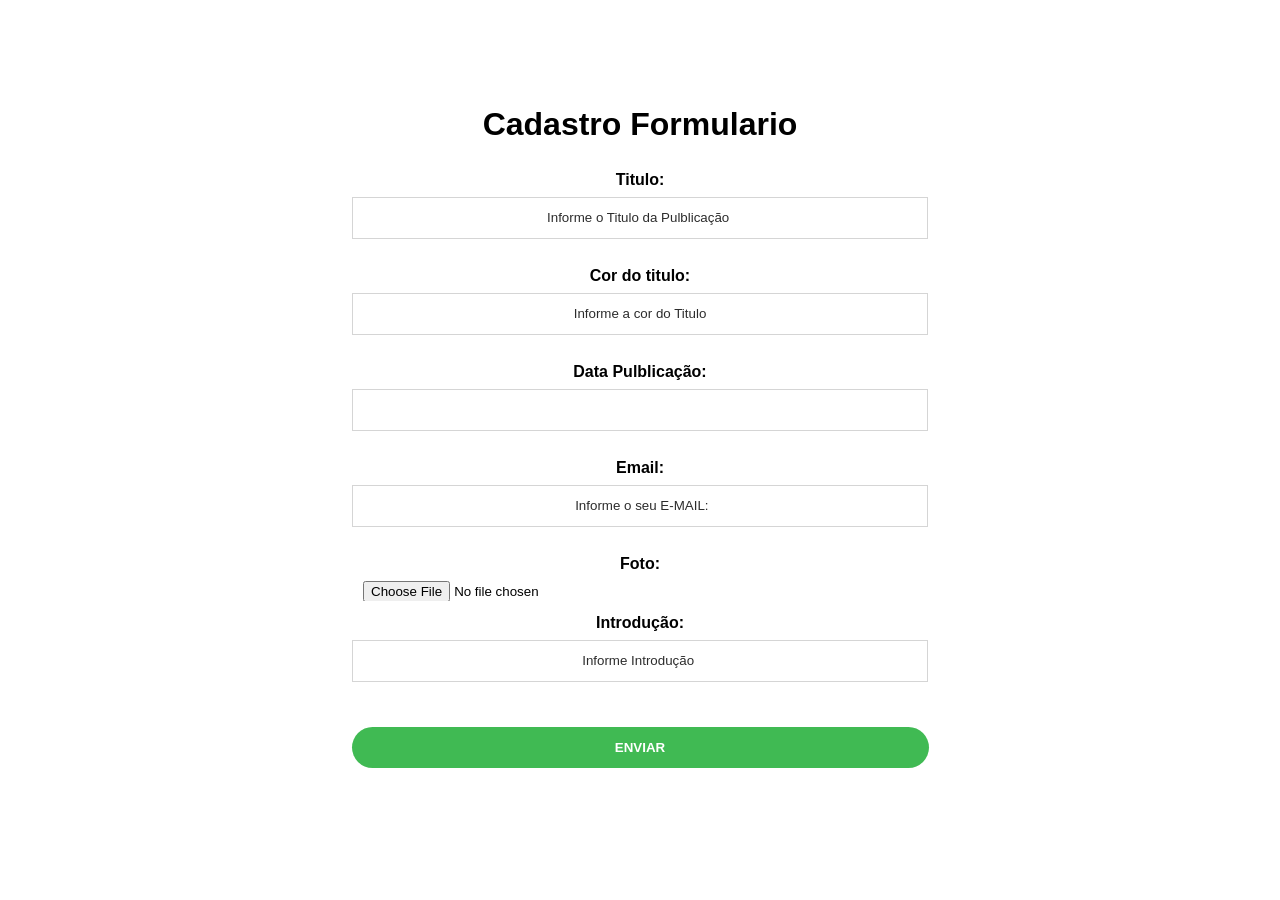
==== formularios.html @ b4d74f6e "atividade2" ====
<!DOCTYPE html PUBLIC "-//W3C//DTD XHTML 1.0 Transitional//EN" "http://www.w3.org/TR/xhtml1/DTD/xhtml1-transitional.dtd">
<html>
<head>
	<meta http-equiv="Content-Type" content="text/html; charset=UTF-8" />


	<META NAME="ROBOTS" content="INDEX, FOLLOW" />
  <META NAME="Googlebot" CONTENT="index,follow" />
  <META NAME="MSNBot" CONTENT="index,follow,all" />
  <meta http-equiv="Content-Type" content="text/html; charset=UTF-8" /></head>


  <link rel="stylesheet" href="css/reset.css" />
  <link rel="stylesheet" href="css/framework.css" />
  <link rel="stylesheet" href="estilo.css" />


</head>



	<body>
		 

		 <div class="home1">
           <div class="meio">
           	      <div style="clear:both; height:100px;"></div>

           	    <center><h1 class="preto nomargin bold"> Cadastro Formulario </h1></center>


           	    <div style="clear: both; height: 20px;"></div>



           	    <form class="centro" name="formulariologin"   method="POST" enctype="multipart/form-data">

           	    	   <label class="preto bold "> Titulo: </label>
		              <div style="clear:both; height:5px;"></div>
		              <input class="contato" type="text" name="titulo"  placeholder="Informe o Titulo da Pulblicação " required>

		              <div style="clear:both; height:10px;"></div>


		              <label class=" preto bold"> Cor do titulo: </label>
		              <div style="clear:both; height:5px;"></div>
		              <input class="contato" type="text" name="cor"  placeholder="Informe a cor do Titulo" required>

		              <div style="clear:both; height:10px;"></div>



		              <label class="bold nomargin"> Data Pulblicação: </label>
              
                      <div style="clear:both; height:5px;"></div>

                  <input type="text" class="contato" 
                   name="pesquisar"   id="datepicker" maxlength="10"  required />

                        <div style="clear:both; height:10px;"></div>
                          

                          <label class="bold nomargin"> Email: </label>
              
                      <div style="clear:both; height:5px;"></div>

                      <input type="email" class="contato"  name="email" id="email" placeholder=" Informe o seu E-MAIL:" required>




                        <div style="clear:both; height:10px;"></div>
                          

                          <label class="bold nomargin"> Foto: </label>
              
                      <div style="clear:both; height:5px;"></div>

               <input class="contato" type="file" name="foto1" value="<?php echo $foto1; ?>" placeholder=" ">

                <div style="clear:both; height:10px;"></div>



                 <label class="preto bold "> Introdução: </label>
		              <div style="clear:both; height:5px;"></div>
		              <input class="contato" type="text" name="titulo"  placeholder="Informe Introdução " required>

		              <div style="clear:both; height:10px;"></div>



		              <div style="clear:both;height:20px;"></div>

                                <input type="submit" name="submit" value="ENVIAR" id="btenviar">

                                <div style="clear:both;height:50px;"></div>











                


                  <script type="text/javascript" src="jquery-3.5.1.min.js"> </script>
                  <script type="text/javascript" src="jquery-ui.min.js"> </script>


                  <script>
                        $("#datepicker").datepicker({
                          dateFormat: "dd/mm/yy",
                          dayNames: ['Domingo','Segunda','Terça','Quarta','Quinta','Sexta','Sábado'],
                          dayNamesMin: ['D','S','T','Q','Q','S','S','D'],
                          dayNamesShort: ['Dom','Seg','Ter','Qua','Qui','Sex','Sáb','Dom'],
                          monthNames: ['Janeiro','Fevereiro','Março','Abril','Maio','Junho','Julho','Agosto','Setembro','Outubro','Novembro','Dezembro'],
                          monthNamesShort: ['Jan','Fev','Mar','Abr','Mai','Jun','Jul','Ago','Set','Out','Nov','Dez'],
                          nextText: 'Próximo',
                          prevText: 'Anterior'
                        });
                    </script>




           	   </form><!-- fecha formulario --> 	
               

           
           </div><!-- fim meio -->
		 </div><!-- fecha home1-->	




	</body>	


</html>
---- css/framework.css ----
/*GRIDS*/

html, body{
	font-size: 100%; /* 1 */
    -ms-text-size-adjust: 100%; /* 2 */
}

body{
	width:100%;
	font-family: Arial, Verdana;
	background:white;
	letter-spacing: -0.31em; /* Webkit: collapse white-space between units */
    *letter-spacing: normal; /* reset IE < 8 */
    *word-spacing: -0.43em; /* IE < 8: collapse white-space between units */
    text-rendering: optimizespeed; /* Webkit: fixes text-rendering: optimizeLegibility */
    display: -webkit-flex;
    -webkit-flex-flow: row wrap;
    /* IE10 uses display: flexbox */
    display: -ms-flexbox;
    -ms-flex-flow: row wrap;
    overflow-x:hidden;
    background: url(../img/background.jpg);
}

.meio {
	position:relative;
	width:1225px;
	margin-left:auto;
	margin-right:auto;	
	
}

.esquerda{
	position:relative;
	float:left;	
}

.direita{
	position:relative;
	float:right;	
}

.centro{
  text-align:center;
}

div{
	
    zoom: 1;
    letter-spacing: normal;
    word-spacing: normal;
    vertical-align: top;
    text-rendering: auto;
    
    
}


.coluna5{
	width: 17.5%;
    
}

.coluna3 {
    width: 31%;
}


.coluna4 {
    width: 22.5%;
    
}

.coluna2 {
    width: 47.7%;
}


.w40 {
    width: 37.5%;
}


.w60 {
    width: 58%;
}

.w100 {
    width: 100%;
}

.link{
  transition-duration:.3s;
}

.link:hover{
  text-decoration:underline;
}

.fotodiv{
	width:90%;
	margin:5%;
}

.iconmais{
  position: absolute;
  width: 100%;
  height: 100%;
  background:url(img/iconmais.png), url(img/iconmaisback.png);
  background-position: center, center;
  background-repeat: no-repeat, repeat;
  transition-duration:.3s;
  opacity:0;
  top:0;
  z-index:9;
}

.iconmais:hover{
  opacity:.9;
}

.iconmaistexto{
  position: absolute;
    left:0;
    bottom:0;
    margin-bottom:-200px;
    width:100%;
    height:auto;
    color: white;
    text-align: center;
    padding:20px 0px;
    background: #1753CD;
    transition-duration: .3s;
}

.foto:hover .iconmaistexto{
  margin-bottom:0px;
}


/*Títutlo e texto padrão*/

h1 {
    font-size: 2em;
    margin: 0.67em 0;
}

h2 {
    font-size: 1.7em;
    margin: 0.83em 0;
}

h3 {
    font-size: 1.5em;
    margin: 1em 0;
}

h4{
  font-size: 1.33em;
    margin: 1em 0;
}

h5{
  font-size: 1.17em;
    margin: 1em 0;
}

.tamanhoh1 {
    font-size: 2em;
    margin: 0.67em 0;
}

.tamanhoh2 {
    font-size: 1.7em;
    margin: 0.83em 0;
}

.tamanhoh3 {
    font-size: 1.5em;
    margin: 1em 0;
}

.tamanhoh4{
  font-size: 1.33em;
    margin: 1em 0;
}

.tamanhoh5{
  font-size: 1.17em;
    margin: 1em 0;
}

p, .textopadrao {
    font-size: 12pt;
    margin: 0.87em 0;
}

.textopadrao2{
    font-size: 11pt;
    margin: 0.77em 0;
}

b,
strong, .bold {
    font-weight: 700;
}

blockquote {
    margin: 1em 40px;
}

em, .italico{
	font-style:italic;
}


/*Menus Topo base*/


ul.menutopo{
	position:relative;
  float:right;
	height:57px;
	display: inline-block;
	
}

li.menutopo{
	display: inline-block;
	float:left;
  font-weight: normal;
	font-size:12pt;
	opacity:1;
	transition-duration: 0.3s;
}

li.menutopo:hover{
	background:#5F4234;
	text-decoration:none;
	transition-duration: 0.3s;
}


/*CSS MENU*/

.cssmenu ul{
  position: absolute;
  width:120px;
  background: white;
  z-index:10;
  margin-top:25px;
  padding:7px 0px;
  border-radius:10px;
  border:4px solid #F5821F;
  margin-left:4px;
  transition-duration:.3s;
  opacity:0;
  visibility:hidden;
}

.dottedtop{
  border-top:1px dotted #4e4e4e;
}

.setlate2{
  margin-left:-24px !important;
}

.cssmenu:hover ul{
  opacity:1;
  visibility:visible;
}

.cssmenu a{
  color:inherit;
}

.pinocimacssmenu{
  position: absolute;
  width:120px;
  height:15px;
  background: url(../img/pinocimacssmenu.png) top center no-repeat;
  top:-15px;
}

.cssmenu ul li {
  position: relative;
  float:left;
  text-align: center;
  color:#4f4f4f;
  
  font-weight:bold;
  font-size:10pt;
  padding:5px;
  margin-right:3px;
  border-bottom: 1px dotted #4e4e4e;
  transition-duration:.3s;
}

.cssmenu ul li:hover {
  color:white;
  background: #F5821F;
}

li.submenu ul.sub2{
  position: absolute;
  width:172px;
  background: #FFC62B;
  z-index:10;
  margin-top:-33px;
  margin-left:152px;
  transition-duration:.3s;
  opacity:0;
  visibility:hidden;
}

li.submenu:hover ul.sub2{
  opacity:1;
  visibility:visible;
}

/*base das galerias */ 

.shellproduto{
    position: relative;
    float: left;
    width: 229px;
    height: 240px;
    margin-bottom:30px;
    margin-left:17px;
    overflow: hidden;
    transition-duration: .3s;
}

.shellproduto .foto{
    position: relative;
    float: left;
    width: 229px;
    height: 172px;
    border-radius: 15px;
    overflow: hidden;
}

.shellproduto .titulo{
    height: 53px;
    overflow: hidden;
    text-transform: uppercase;
}

.shellproduto:hover .iconmais{
    opacity: .9;
}


.shellfoto100{
    position: relative;
    float:left;
    width:25%;
    height:242px;
    overflow:hidden;
    margin-left:0px;
    margin-bottom:0px;
}

.shellfoto100 .foto{
    width:100%;
    height:242px;
    overflow:hidden;
}

.shellfoto{
    position: relative;
    float:left;
    width:482px;
    height:333px;
    border:10px solid white;
    margin-right:20px;
    margin-bottom:10px;
    transition-duration: .3s;
}

.shellfoto .foto{
    width:482px;
    height:333px;
    overflow:hidden;
}

.foto img{
    width:100%;
}

.shellfoto .sombra{
    position: relative;
    width:100%;
    height: 35px;
    top:9px;
    background: url(img/sombrafoto.png) top center no-repeat;
}

.shellfoto:hover{
    border:10px solid #FD2015;
}



.shellfotogaleria{
    position: relative;
    float:left;
    width:202px;
    height:136px;
    border:7px solid white;
    transition-duration: .3s;
    margin-left:25px;
    margin-bottom:25px;
}

.shellfotogaleria .foto{
    width:202px;
    height:136px;
    overflow:hidden;
}

.shellfotogaleria .sombra{
    position: relative;
    width:100%;
    height: 16px;
    top:6px;
    background: url(img/sombragaleria.png) top center no-repeat;
}

.shellfotogaleria:hover{
    border:7px solid #FD2015;
}

.shellfotoround{
    position: relative;
    float: left;
    width: 176px;
    height: 176px;
    border:2px solid #9B1B2B;
    background: white;
    border-radius: 100%;
    margin-right:60px;
    margin-bottom:20px;

}

.shellfotoround .foto{
    position: relative;
    float: left;
    width: 156px;
    height: 156px;
    margin:5px;
    border:5px solid #9B1B2B;
    background: #9B1B2B;
    border-radius: 100%;
    overflow: hidden;
}

.shellfotoround img{
    width:100%;
    transform: scale(1.4);
    -moz-transform: scale(1.4);
}

.shellvideo{
    position: relative;
    display: inline-block;
    width: 786px;
    height: 511px;
    overflow: hidden;
}


/*base do contato */

input, textarea{
  outline: none;
}

input[type=text].contato,input[type=password].contato, input[type=email].contato{
  padding:10px;
  
  background: white;
  border:1px solid #D5D5D5;
  color:#2C2C2C;
  margin-bottom:15px;
}

input.contato{
  position: relative;
  display: inline-block;
  text-align: center;
  width:554px;
  height:20px;
}

input.contato2{
  position: relative;
  float:left;
  width:261px;
 padding:10px;
  background: white;
  border:1px solid #D5D5D5;
  color:#2C2C2C;
  
  margin-bottom:15px;
}

textarea.contato{
  position: relative;
  width:554px;
  min-width:554px;
  max-width:554px;
  background: white;
  border:1px solid #D5D5D5;
  color:#2C2C2C;
  height:120px;
  min-height:120px;
  max-height:120px;
  padding:10px;
  
}

select.contato2{
  position: relative;
  float:left;
  border-radius:12px;
  color:#5F4234;
  width:229px;
 padding:10px;
  border:1px inset #DADADA;
  margin-bottom:15px;
   -webkit-appearance: none;
    -moz-appearance: none;
    appearance: none;
     background: url(img/bulletselect.png) no-repeat 97% 50% #EBEBEB;
}


input#btenviar {
  width:577px;
  height:41px;
  padding:0px;
  background:#40BA53;
  border-radius:50px;
  border:0px;
  cursor: pointer;
  color:white;
  font-weight:bold;
  transition-duration:.3s;
  opacity: 1;
}

input#btenviar:hover {
  background:#947FAC;

  }


::-webkit-input-placeholder {
   color: #2C2C2C;
}

:-moz-placeholder { /* Firefox 18- */
   color: #2C2C2C;
}

::-moz-placeholder {  /* Firefox 19+ */
   color: #2C2C2C;  
}

:-ms-input-placeholder {  
   color: #2C2C2C;  
}

.needsfilled {
	background-color:red !important;
	color:white !important;
}


.map-iframe {
    position: relative;
    float: left;
    margin-left:0px;
    width:100%;
    margin-bottom: -101px;
}

.nomargin{
  margin:0px;
}

  

#mscs1{
    background: url(img/mainac1.png);
    background-size: 40px, 100%;
    background-repeat: no-repeat, repeat;
    background-position: right center, center;
}

.tangelo{
    position: relative;
    display: inline-block;
    width: 75px;
    height: 25px;
    overflow: hidden;
    background: url(../img/tangelo.png) top center no-repeat;
    transition-duration: .3s;
    margin-top:5px;
    opacity: .3;   
}

.tangelo:hover{
    opacity: 1;
}

.italico{
  font-style: italic;
}
---- estilo.css ----
/* CSS Document */
*{
    font-family: 'Montserrat', sans-serif;
    line-height: 150%;
}


.textopadrao{
    font-size: 12pt;
    line-height: 200%;
}



.textopadrao2{
    font-size-adjust: 11pt;
}

.textopadrao3{
    font-size: 18pt;
}


.titulopadrao{
    font-size:40pt;
}




.verde{
    color:#0f8f2e;
}


.branco{
    color:white;
}

.verde-medio{
    color:#3fa558;
}

.cinza{
    color:#878787;
}

.cinza2{
    color: #363636;
}




.azul{
    color:#233746;
}




div#topofull{
    position:fixed;
    width:100%;
    height:57px;
    border-bottom: 3px solid #dbdbdb;
    z-index: 10;
}


div.menutopo{
    height:57px;
    background:white;
}

.espacotopo{
    height:57px;
}


.logotopo{
 position: relative;
 display: inline-block;
 width: 134px;
 height: 45px;
 background: url(img/logotopo.png) top center no-repeat;
}



.telefonetopo{
    position: relative;
    float: right;
    margin-right: 20px;
    font-weight: bold;
    font-size: 10pt;
    top:-3px;
}

.telefonetopo img{
    position: relative;
    top:3px;
    display: inline-block;
    margin-right: 5px;
}

.logotopo{
    position: relative;
    float: left;
    width: 234px;
    height: 68px;
    background: url(img/logotopo.png) top center no-repeat;
    top:7px;
}

/*.boxlateral{
    position: fixed;
    right:-170px;
    width:247px;
    overflow: hidden;
    height: 67px;
    line-height: 67px;
    transition-duration: .3s;
    z-index:10;
    background: #f8b033;
    border-top-left-radius: 15px;
    border-bottom-left-radius: 15px;
}

.boxlateral:hover{
    right:0px;
}

.boxlateral img{
    float: left;
    padding:12px 20px;
    padding-right:15px;
}

.boxlateral h4{
    position: relative;
    line-height: 67px;
}
*/


.boxlateral{
    position: fixed;
    right:-175px;
    width:247px;
    overflow: hidden;
    height: 67px;
    line-height: 67px;
    transition-duration: .3s;
    z-index:10;
    background:#0f8f2e;
    border: 8px solid #ffffff;
    border-top-left-radius: 50px;
    border-bottom-left-radius:50px;
    border-right:0px;
}

.boxlateral:hover{
    right:0px;
}

.boxlateral img{
    float: left;
    padding:12px 20px;
}

.boxlateral h4{
    position: relative;
    line-height: 67px;
}



/* rodape */

.fundomapa{
    position: relative;
    width: 100%;
    height: 449px;
    background:#e5e5e5;;
}

.fundomapa .tamanhoh5{
padding-left:10px;

}

.fundomapa .tamanhoh5:hover{
    background:#0f8f2e;
    color:#fff;
}



.divisorrodape{
    position: absolute;
    width:1px;
    height:300px;
    background: white;
    left:-40px;
    top:-10px;
}

.rodapefull{
    position: relative;
    width: 100%;
    height: 715px;
    background: url(img/fundorodape.png) top center no-repeat;
}




.logorodape{
 position: relative;
 width: 484px;
 height:158px;
 background: url(img/logorodape.png) top center no-repeat;
 margin-left:-100px;
}

.redessociais{
    position: relative;
    width: 100%;
}



.redessociais img{
    position: relative;
    display: inline-block;
    width: 114px;
    height: 114px;
    margin: 0px 10px;
    transition-duration: .3s;
}

.redessociais img:hover{
    opacity: .7;
}

.fundoazul{
    position: relative;
    width:100%;
    height:43px;
    background: #233746;
}

/* fim rodape*/


/* Produtos Final */

.boxcursos{
    position: relative;
    float: left;
    width: 100%;
    height: auto;
    background:#0f8f2e;
    text-align:center;
    overflow: hidden;
}

.boxcursos2{
    position: relative;
    float: left;
    width: 100%;
    height: auto;
    background:#3fa558;
    text-align:center;
    overflow: hidden;

}




/* fim Produtos Final */



/* Inicio Servicos */
.shellservicos{
    position: relative;
    float:left;
    width:1227px;
    height:357px;
}

.boxtextoservicos{
    position: relative;
    width: 855px;
    height: 271px;
    overflow: hidden;
    background:#e5e5e5;
    margin-top:15px;
}

.descricaoshellservicos{
    position: relative;
    width:775px;
    height:110px;
    overflow:hidden;
    padding:20px;
}

.fundofotoverde{
    position: relative;
    float:left;
    width:370px;
    height:300px;
    background:#0f8f2e; 
    background: 

}


.cortaicone{
    position: relative;
    width:140px;
    height: 140px;
    margin-left:116px;
    overflow: hidden;
}


/* Fim Servicos */














/* home 1 */

.home1{
    position:relative;
    width: 100%;
    height:auto;
    background: #ffffff;
}

.shellservicoshome{
    position: relative;
    float:left;
    width: 306px;
    height: 320px;
    overflow: hidden;
}

.fundoverdehome{
    position:relative;
    float: left;
    width:219px;
    height:164px;
    background: #0f8f2e;
    top:80px;
    left:40px;
    z-index: 2;
}

.shellboxcinza{
     position: relative;
    float:left;
    width:302px;
    height:231px;
    background: #e5e5e5;
    z-index: 1;
}


.cortaiconehome{
    position: relative;
    width:140px;
    height: 140px;
    margin-left:40px;
    top:15px;
    overflow: hidden;
}


.botaohome1{
    position: relative;
    width: 535px;
    height:78px;
    text-align: center;
    line-height:78px;
    overflow: hidden;
    background: url(img/home3btn.png) top center no-repeat;
}

/* fim home1*/






/* inicio home2 */

.fundohome2{
    position: relative;
    width: 100%;
    height:auto;
    background: url(img/home2fundo.png) top center no-repeat;
}


.home2{
    position: relative;
     /* verificar height  05/03*/
    width:100%;
    height:2800px;
}



 .cortatexto{
    position: relative;
    height:250px;
    overflow: hidden;
}


.fundofototreinamentos{
    position:relative;
    width:435px;
    height:434px;
    background: url(img/home2elipse.png) top center no-repeat;
    left:50px;
}


.botaohome2{
    position: relative;
    width:319px;
    height:78px;
    line-height:78px;
    text-align: center;
    overflow: hidden;
    margin-left:200px;
    background: url(img/home2btn.png) top center no-repeat;
}



.cortafoto{
    position: relative;
    width:256px;
    height: 322px;
    margin-left:60px;
    margin-top:40px;
    overflow: hidden;
}


.fotoempresa1{
    position:absolute;
   width:405px;
    height:508px;
    overflow: hidden;
    border:25px solid white;
    top:120px;
    right:400px;   
}



.fotoempresa2{
    position:absolute;
     width:667px;
    height:494px;
    overflow: hidden;
    border:25px solid white;
    left:300px;
}


.fotoempresa3{
    position: absolute;
    width: 281px;
    height: 381px;
    overflow: hidden;
    border:25px solid white;
    top:450px;
    left:150px;

}



/* fecha home2 */








/* inicio home 3*/

.home3{
    position: relative;
    width:100%;
    height:790px;
    background:#e5e5e5;
}


.imagemhome3{
    position: relative;
    width: 211px;
    height:792px;
    background: url(img/home3tituloblog.png) top center no-repeat;
}


 .shellbloghome{
    position: relative;
    float:left;
    width: 293px;
    height:495px;
    overflow: hidden;
    margin-left:10px;
 }

 .fotobloghome{
    position: relative;
    width:303px;
    height:323px;
    border:5px solid white;
    overflow: hidden;
 }


 .fotobloghome img{
    position: relative;
    width:303px;
    height:323px;
    overflow: hidden;
 }


 .cortefotoblog{
    position: relative;
    width:318px;
    height:323px;
    overflow: hidden;
 }


 .fotobloghome:hover{
    border:5px solid #0f8f2e;
 }


 .shellfotobloghome .iconmais2{
    opacity: .9;
 }



 .iconmais2{
  position: absolute;
  width: 100%;
  height: 100%;
  background:url(img/iconmais2.png);
  background-position: center;
  background-repeat: no-repeat;
  transition-duration:.3s;
  opacity:0;
  z-index:9;
  transform: scale(0.8);
}

.iconmais2:hover{
  opacity:.9;
}

.iconmaistexto2{
  position: absolute;
    left:0;
    bottom:0;
    margin-bottom:-200px;
    width:100%;
    height:auto;
    color: white;
    text-align: center;
    padding:20px 0px;
    background:#0f8f2e;
    transition-duration: .3s;
}

.foto:hover .iconmaistexto2{
  margin-bottom:0px;
}





/* fecha home 3*/





/*Deixar no final do arquivo */
.conteudocelular{
        width:100%;
        overflow:hidden;
    }
.nornone{
    display: none;
}
@media screen and (max-width:1370px){
    
    .conteudocelular{
        width:100%;
        overflow:hidden !important;
    }
     .shellfoto100, .shellfoto100 .foto{
        height:200px;
    }
}

@media screen and (max-width:1200px){
    
    .conteudocelular{
        width:1100px;
        overflow:hidden !important;
    }
    .shellfoto100, .shellfoto100 .foto{
        height:150px;
    }
}
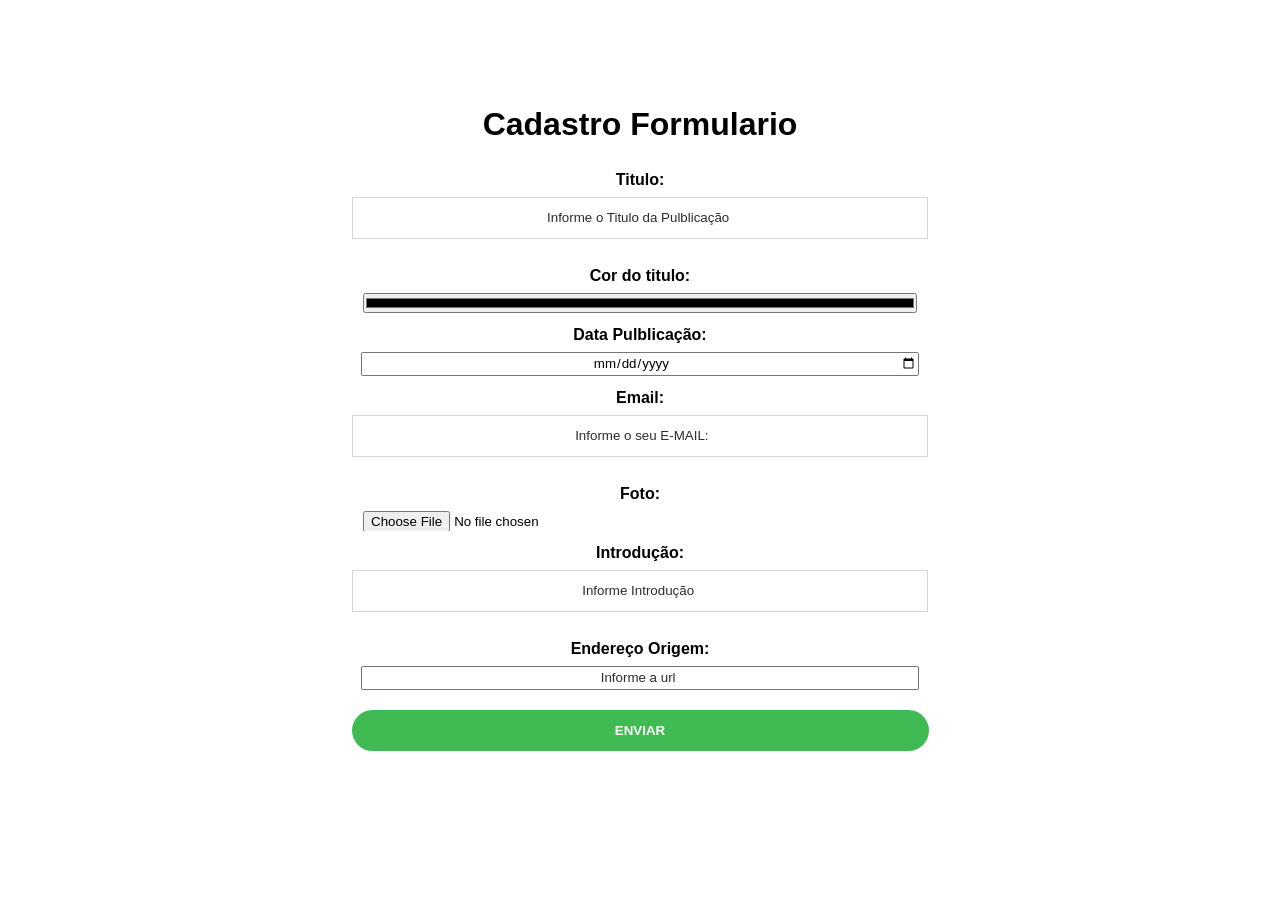
==== commit 911dcd6a: "atualização formulário" ====
--- a/formularios.html
+++ b/formularios.html
@@ -44,7 +44,7 @@
 
 		              <label class=" preto bold"> Cor do titulo: </label>
 		              <div style="clear:both; height:5px;"></div>
-		              <input class="contato" type="text" name="cor"  placeholder="Informe a cor do Titulo" required>
+		              <input class="contato" type="color" name="cor"  placeholder="Informe a cor do Titulo" required>
 
 		              <div style="clear:both; height:10px;"></div>
 
@@ -54,8 +54,8 @@
               
                       <div style="clear:both; height:5px;"></div>
 
-                  <input type="text" class="contato" 
-                   name="pesquisar"   id="datepicker" maxlength="10"  required />
+                  <input type="date" class="contato" 
+                    required />
 
                         <div style="clear:both; height:10px;"></div>
                           
@@ -89,6 +89,14 @@
 		              <div style="clear:both; height:10px;"></div>
 
 
+		              <label class="preto bold "> Endereço Origem: </label>
+		              <div style="clear:both; height:5px;"></div>
+		              <input class="contato" type="url" name="titulo"  placeholder="Informe a url " required>
+
+
+
+
+
 
 		              <div style="clear:both;height:20px;"></div>
 
@@ -109,22 +117,7 @@
                 
 
 
-                  <script type="text/javascript" src="jquery-3.5.1.min.js"> </script>
-                  <script type="text/javascript" src="jquery-ui.min.js"> </script>
-
-
-                  <script>
-                        $("#datepicker").datepicker({
-                          dateFormat: "dd/mm/yy",
-                          dayNames: ['Domingo','Segunda','Terça','Quarta','Quinta','Sexta','Sábado'],
-                          dayNamesMin: ['D','S','T','Q','Q','S','S','D'],
-                          dayNamesShort: ['Dom','Seg','Ter','Qua','Qui','Sex','Sáb','Dom'],
-                          monthNames: ['Janeiro','Fevereiro','Março','Abril','Maio','Junho','Julho','Agosto','Setembro','Outubro','Novembro','Dezembro'],
-                          monthNamesShort: ['Jan','Fev','Mar','Abr','Mai','Jun','Jul','Ago','Set','Out','Nov','Dez'],
-                          nextText: 'Próximo',
-                          prevText: 'Anterior'
-                        });
-                    </script>
+           
 
 
 
